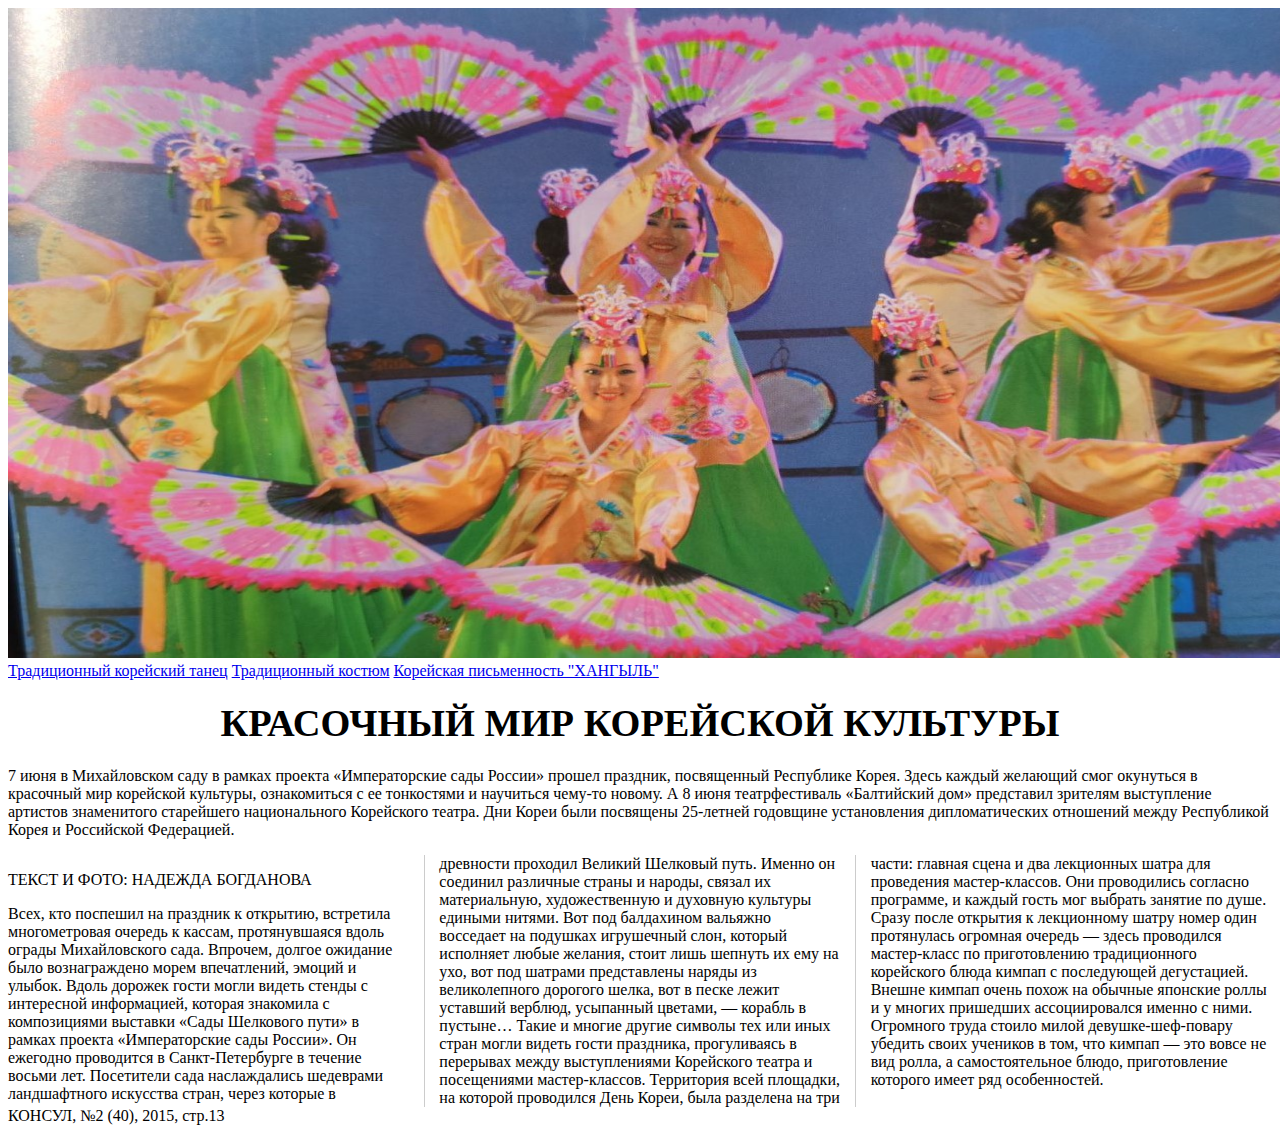
==== index.html @ 77fff8c3 "new file now.json with text" ====
<!doctype html>
<html>
<head>
<meta charset="UTF-8">
<title>Журнал "КОНСУЛ", №2 (40) 2015. Красочный мир корейской культуры</title>
<style>
   .column {
    -webkit-column-width: 200px;
    -moz-column-width: 200px;
    column-width: 200px;
    -webkit-column-count: 3;
    -moz-column-count: 3;
    column-count: 3;
    -webkit-column-gap: 30px;
    -moz-column-gap: 30px;
    column-gap: 30px;
    -webkit-column-rule: 1px solid #ccc;
    -moz-column-rule: 1px solid #ccc;
    column-rule: 1px solid #ccc;
   }
  </style>
</head>
<body>
	<img src="pic2.jpg" width=1520 height=650>
<header>
	<nav>
		<a href="https://www.youtube.com/watch?v=PdqbW1jMcFI">Традиционный корейский танец</a>
		<a href="https://www.youtube.com/watch?v=u5QcOSgFSMU">Традиционный костюм</a>
		<a href="https://ru.wikipedia.org/wiki/%D0%A5%D0%B0%D0%BD%D0%B3%D1%8B%D0%BB%D1%8C">Корейская письменность "ХАНГЫЛЬ"</a>
    </nav>
<h1><center><big>КРАСОЧНЫЙ МИР КОРЕЙСКОЙ КУЛЬТУРЫ</big></center></h1>
</header>
<section><article>
	<p>7 июня в Михайловском саду в рамках проекта «Императорские сады России» прошел праздник,
посвященный Республике Корея. Здесь каждый желающий смог окунуться в красочный мир
корейской культуры, ознакомиться с ее тонкостями и научиться чему-то новому. А 8 июня театрфестиваль «Балтийский дом» представил зрителям выступление артистов знаменитого старейшего
национального Корейского театра. Дни Кореи были посвящены 25-летней годовщине установления
дипломатических отношений между Республикой Корея и Российской Федерацией.</p>
</article></section>
<section><article class="column">
	<p>ТЕКСТ И ФОТО:
НАДЕЖДА БОГДАНОВА</p>
<p>Всех, кто поспешил на праздник к открытию,
встретила многометровая очередь к кассам, протянувшаяся вдоль ограды Михайловского сада.
Впрочем, долгое ожидание было вознаграждено
морем впечатлений, эмоций и улыбок.
Вдоль дорожек гости могли видеть стенды с интересной информацией, которая знакомила с композициями выставки «Сады Шелкового пути» в рамках проекта «Императорские сады России». Он ежегодно проводится в Санкт-Петербурге в течение
восьми лет. Посетители сада наслаждались шедеврами ландшафтного искусства стран, через которые
в древности проходил Великий Шелковый путь.
Именно он соединил различные страны и народы,
связал их материальную, художественную и духовную
культуры едиными нитями. Вот под балдахином
вальяжно восседает на подушках игрушечный слон,
который исполняет любые желания, стоит лишь шепнуть их ему на ухо, вот под шатрами представлены
наряды из великолепного дорогого шелка, вот в песке лежит уставший верблюд, усыпанный цветами, — корабль в пустыне… Такие и многие другие
символы тех или иных стран могли видеть гости
праздника, прогуливаясь в перерывах между выступлениями Корейского театра и посещениями
мастер-классов.
Территория всей площадки, на которой проводился День Кореи, была разделена на три части: главная сцена и два лекционных шатра для проведения
мастер-классов. Они проводились согласно программе, и каждый гость мог выбрать занятие по душе.
Сразу после открытия к лекционному шатру номер
один протянулась огромная очередь — здесь проводился мастер-класс по приготовлению традиционного корейского блюда кимпап с последующей дегустацией. Внешне кимпап очень похож на обычные японские роллы и у многих пришедших ассоциировался
именно с ними. Огромного труда стоило милой
девушке-шеф-повару убедить своих учеников в том,
что кимпап — это вовсе не вид ролла, а самостоятельное блюдо, приготовление которого имеет ряд особенностей.</p>
</article>
</section>
<footer>КОНСУЛ, №2 (40), 2015, стр.13</footer>
</body>
</html>
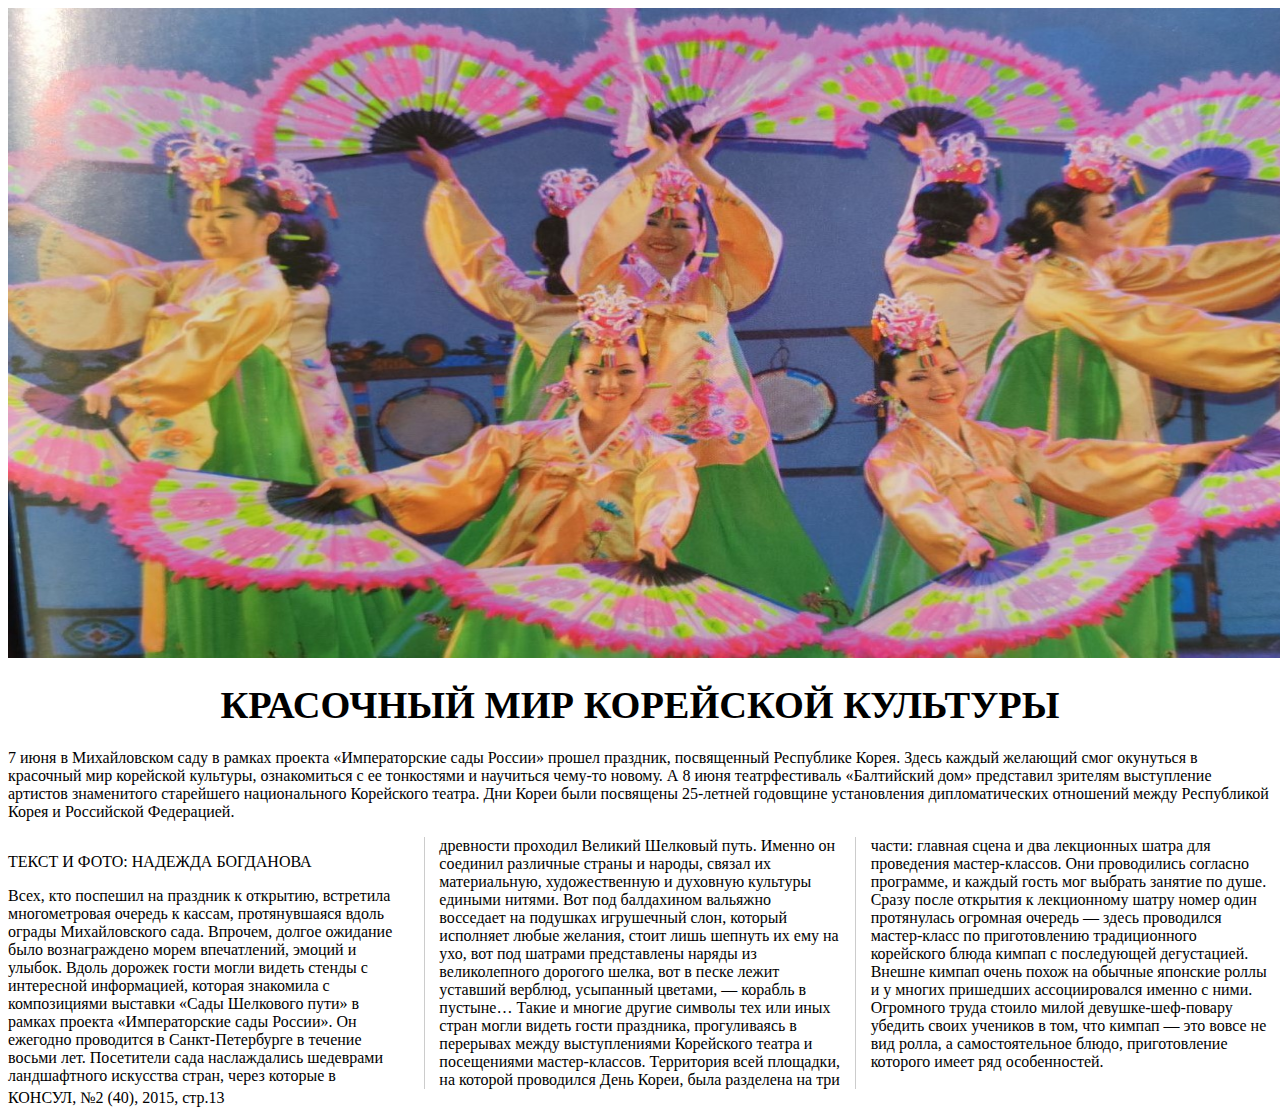
==== commit da237074: "modified file index.html" ====
--- a/index.html
+++ b/index.html
@@ -1,9 +1,9 @@
 <!doctype html>
 <html>
 <head>
-<meta charset="UTF-8">
-<title>Журнал "КОНСУЛ", №2 (40) 2015. Красочный мир корейской культуры</title>
-<style>
+    <meta charset="UTF-8">
+    <title>Журнал "КОНСУЛ", №2 (40) 2015. Красочный мир корейской культуры</title>
+    <style>
    .column {
     -webkit-column-width: 200px;
     -moz-column-width: 200px;
@@ -18,53 +18,42 @@
     -moz-column-rule: 1px solid #ccc;
     column-rule: 1px solid #ccc;
    }
-  </style>
+    </style>
 </head>
 <body>
 	<img src="pic2.jpg" width=1520 height=650>
-<header>
-	<nav>
-		<a href="https://www.youtube.com/watch?v=PdqbW1jMcFI">Традиционный корейский танец</a>
-		<a href="https://www.youtube.com/watch?v=u5QcOSgFSMU">Традиционный костюм</a>
-		<a href="https://ru.wikipedia.org/wiki/%D0%A5%D0%B0%D0%BD%D0%B3%D1%8B%D0%BB%D1%8C">Корейская письменность "ХАНГЫЛЬ"</a>
-    </nav>
-<h1><center><big>КРАСОЧНЫЙ МИР КОРЕЙСКОЙ КУЛЬТУРЫ</big></center></h1>
-</header>
-<section><article>
-	<p>7 июня в Михайловском саду в рамках проекта «Императорские сады России» прошел праздник,
-посвященный Республике Корея. Здесь каждый желающий смог окунуться в красочный мир
-корейской культуры, ознакомиться с ее тонкостями и научиться чему-то новому. А 8 июня театрфестиваль «Балтийский дом» представил зрителям выступление артистов знаменитого старейшего
-национального Корейского театра. Дни Кореи были посвящены 25-летней годовщине установления
-дипломатических отношений между Республикой Корея и Российской Федерацией.</p>
-</article></section>
-<section><article class="column">
-	<p>ТЕКСТ И ФОТО:
-НАДЕЖДА БОГДАНОВА</p>
-<p>Всех, кто поспешил на праздник к открытию,
-встретила многометровая очередь к кассам, протянувшаяся вдоль ограды Михайловского сада.
-Впрочем, долгое ожидание было вознаграждено
-морем впечатлений, эмоций и улыбок.
-Вдоль дорожек гости могли видеть стенды с интересной информацией, которая знакомила с композициями выставки «Сады Шелкового пути» в рамках проекта «Императорские сады России». Он ежегодно проводится в Санкт-Петербурге в течение
-восьми лет. Посетители сада наслаждались шедеврами ландшафтного искусства стран, через которые
-в древности проходил Великий Шелковый путь.
-Именно он соединил различные страны и народы,
-связал их материальную, художественную и духовную
-культуры едиными нитями. Вот под балдахином
-вальяжно восседает на подушках игрушечный слон,
-который исполняет любые желания, стоит лишь шепнуть их ему на ухо, вот под шатрами представлены
-наряды из великолепного дорогого шелка, вот в песке лежит уставший верблюд, усыпанный цветами, — корабль в пустыне… Такие и многие другие
-символы тех или иных стран могли видеть гости
-праздника, прогуливаясь в перерывах между выступлениями Корейского театра и посещениями
-мастер-классов.
-Территория всей площадки, на которой проводился День Кореи, была разделена на три части: главная сцена и два лекционных шатра для проведения
-мастер-классов. Они проводились согласно программе, и каждый гость мог выбрать занятие по душе.
-Сразу после открытия к лекционному шатру номер
-один протянулась огромная очередь — здесь проводился мастер-класс по приготовлению традиционного корейского блюда кимпап с последующей дегустацией. Внешне кимпап очень похож на обычные японские роллы и у многих пришедших ассоциировался
-именно с ними. Огромного труда стоило милой
-девушке-шеф-повару убедить своих учеников в том,
-что кимпап — это вовсе не вид ролла, а самостоятельное блюдо, приготовление которого имеет ряд особенностей.</p>
-</article>
-</section>
-<footer>КОНСУЛ, №2 (40), 2015, стр.13</footer>
+    <header>
+	   <h1><center><big>КРАСОЧНЫЙ МИР КОРЕЙСКОЙ КУЛЬТУРЫ</big></center></h1>
+    </header>
+    <section><article>
+	   <p>7 июня в Михайловском саду в рамках проекта «Императорские сады России» прошел праздник, посвященный Республике Корея. Здесь каждый желающий смог окунуться в красочный мир корейской культуры, ознакомиться с ее тонкостями и научиться чему-то новому. А 8 июня театрфестиваль «Балтийский дом» представил зрителям выступление артистов знаменитого старейшего национального Корейского театра. Дни Кореи были посвящены 25-летней годовщине установления дипломатических отношений между Республикой Корея и Российской Федерацией.</p>
+    </article></section>
+    <section><article class="column">
+	    <p>ТЕКСТ И ФОТО: НАДЕЖДА БОГДАНОВА</p>
+        <p>Всех, кто поспешил на праздник к открытию,
+        встретила многометровая очередь к кассам, протянувшаяся вдоль ограды Михайловского сада.
+        Впрочем, долгое ожидание было вознаграждено
+        морем впечатлений, эмоций и улыбок.
+        Вдоль дорожек гости могли видеть стенды с интересной информацией, которая знакомила с композициями выставки «Сады Шелкового пути» в рамках проекта «Императорские сады России». Он ежегодно проводится в Санкт-Петербурге в течение
+        восьми лет. Посетители сада наслаждались шедеврами ландшафтного искусства стран, через которые
+        в древности проходил Великий Шелковый путь.
+        Именно он соединил различные страны и народы,
+        связал их материальную, художественную и духовную
+        культуры едиными нитями. Вот под балдахином
+        вальяжно восседает на подушках игрушечный слон,
+        который исполняет любые желания, стоит лишь шепнуть их ему на ухо, вот под шатрами представлены
+        наряды из великолепного дорогого шелка, вот в песке лежит уставший верблюд, усыпанный цветами, — корабль в пустыне… Такие и многие другие
+        символы тех или иных стран могли видеть гости
+        праздника, прогуливаясь в перерывах между выступлениями Корейского театра и посещениями
+        мастер-классов.
+        Территория всей площадки, на которой проводился День Кореи, была разделена на три части: главная сцена и два лекционных шатра для проведения
+        мастер-классов. Они проводились согласно программе, и каждый гость мог выбрать занятие по душе.
+        Сразу после открытия к лекционному шатру номер
+        один протянулась огромная очередь — здесь проводился мастер-класс по приготовлению традиционного корейского блюда кимпап с последующей дегустацией. Внешне кимпап очень похож на обычные японские роллы и у многих пришедших ассоциировался
+        именно с ними. Огромного труда стоило милой
+        девушке-шеф-повару убедить своих учеников в том,
+        что кимпап — это вовсе не вид ролла, а самостоятельное блюдо, приготовление которого имеет ряд особенностей.</p>
+    </article></section>
+    <footer>КОНСУЛ, №2 (40), 2015, стр.13</footer>
 </body>
 </html>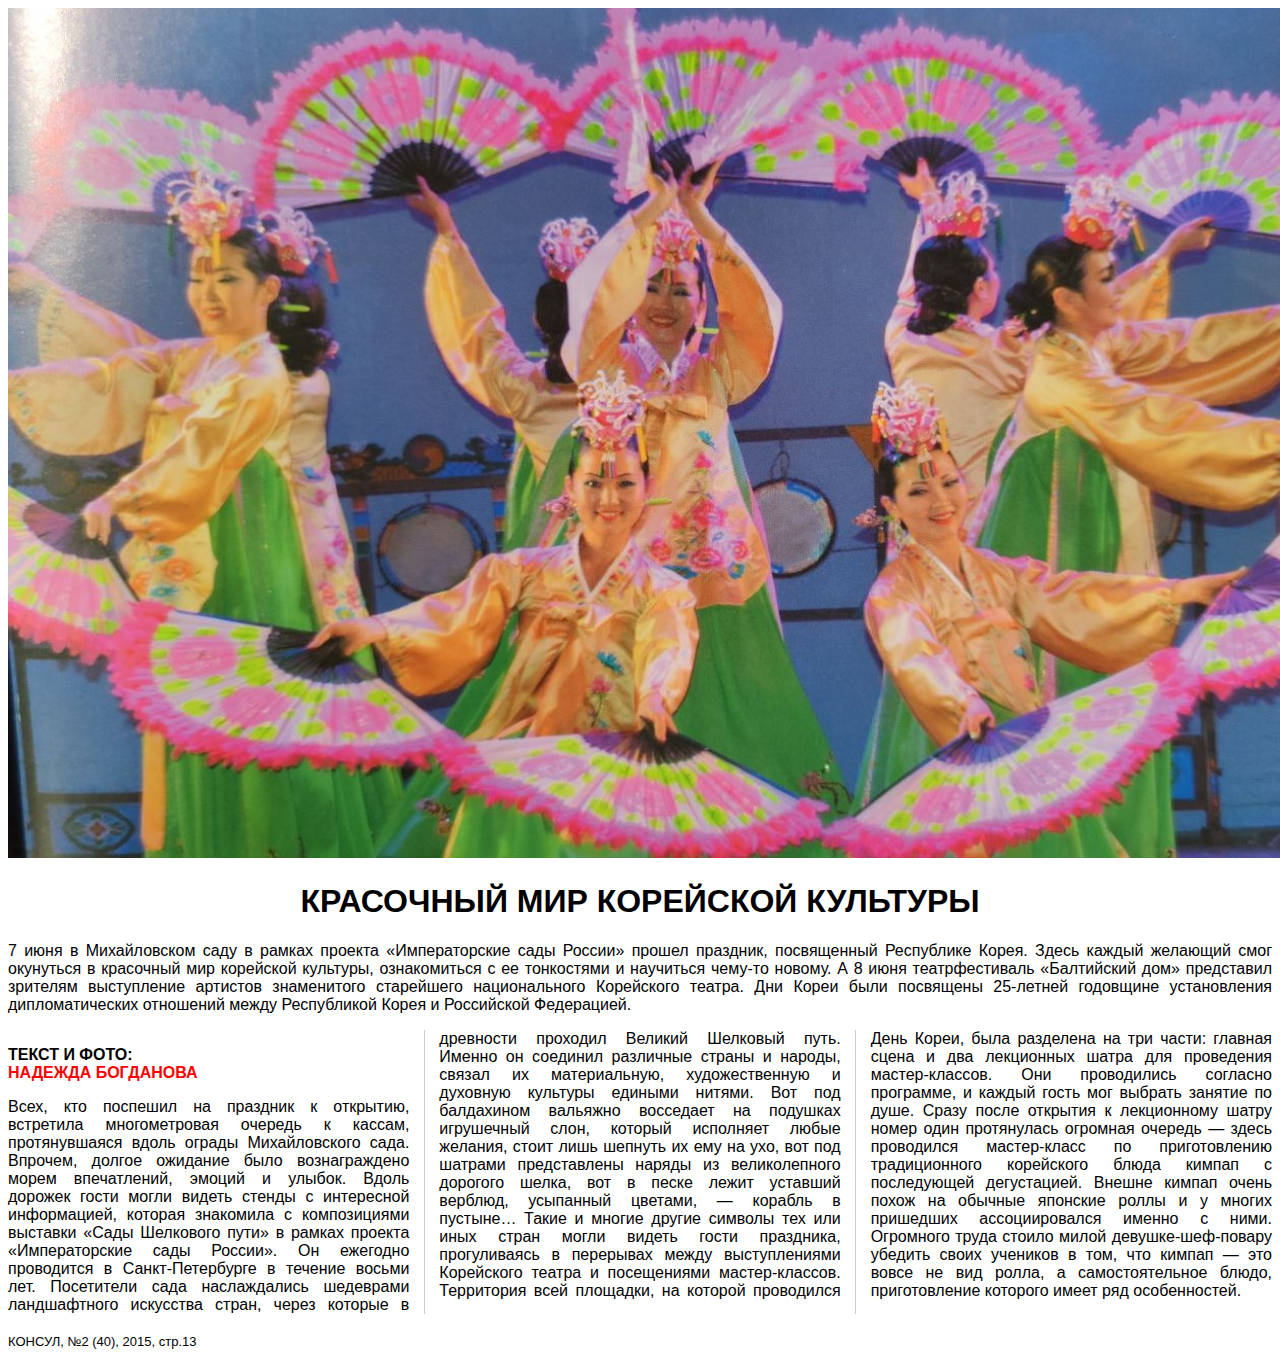
==== commit 5993c1e7: "modified file index.html" ====
--- a/index.html
+++ b/index.html
@@ -3,34 +3,23 @@
 <head>
     <meta charset="UTF-8">
     <title>Журнал "КОНСУЛ", №2 (40) 2015. Красочный мир корейской культуры</title>
-    <style>
-   .column {
-    -webkit-column-width: 200px;
-    -moz-column-width: 200px;
-    column-width: 200px;
-    -webkit-column-count: 3;
-    -moz-column-count: 3;
-    column-count: 3;
-    -webkit-column-gap: 30px;
-    -moz-column-gap: 30px;
-    column-gap: 30px;
-    -webkit-column-rule: 1px solid #ccc;
-    -moz-column-rule: 1px solid #ccc;
-    column-rule: 1px solid #ccc;
-   }
-    </style>
+    <link rel="stylesheet" href="./styles.css">
 </head>
 <body>
-	<img src="pic2.jpg" width=1520 height=650>
+	<img class="figure" src="pic2.jpg">
     <header>
-	   <h1><center><big>КРАСОЧНЫЙ МИР КОРЕЙСКОЙ КУЛЬТУРЫ</big></center></h1>
+	   <h1 id="title">КРАСОЧНЫЙ МИР КОРЕЙСКОЙ КУЛЬТУРЫ</h1>
     </header>
-    <section><article>
-	   <p>7 июня в Михайловском саду в рамках проекта «Императорские сады России» прошел праздник, посвященный Республике Корея. Здесь каждый желающий смог окунуться в красочный мир корейской культуры, ознакомиться с ее тонкостями и научиться чему-то новому. А 8 июня театрфестиваль «Балтийский дом» представил зрителям выступление артистов знаменитого старейшего национального Корейского театра. Дни Кореи были посвящены 25-летней годовщине установления дипломатических отношений между Республикой Корея и Российской Федерацией.</p>
-    </article></section>
-    <section><article class="column">
-	    <p>ТЕКСТ И ФОТО: НАДЕЖДА БОГДАНОВА</p>
-        <p>Всех, кто поспешил на праздник к открытию,
+    <section>
+        <article>
+            <p>7 июня в Михайловском саду в рамках проекта «Императорские сады России» прошел праздник, посвященный Республике Корея. Здесь каждый желающий смог окунуться в красочный мир корейской культуры, ознакомиться с ее тонкостями и научиться чему-то новому. А 8 июня театрфестиваль «Балтийский дом» представил зрителям выступление артистов знаменитого старейшего национального Корейского театра. Дни Кореи были посвящены 25-летней годовщине установления дипломатических отношений между Республикой Корея и Российской Федерацией.</p>
+        </article>
+    </section>
+    <section>
+        <article class="column">
+            <p class="text">ТЕКСТ И ФОТО:<br>
+            <span special="Красный цвет">НАДЕЖДА БОГДАНОВА</span></p>
+            <p>Всех, кто поспешил на праздник к открытию,
         встретила многометровая очередь к кассам, протянувшаяся вдоль ограды Михайловского сада.
         Впрочем, долгое ожидание было вознаграждено
         морем впечатлений, эмоций и улыбок.
@@ -53,7 +42,10 @@
         именно с ними. Огромного труда стоило милой
         девушке-шеф-повару убедить своих учеников в том,
         что кимпап — это вовсе не вид ролла, а самостоятельное блюдо, приготовление которого имеет ряд особенностей.</p>
-    </article></section>
-    <footer>КОНСУЛ, №2 (40), 2015, стр.13</footer>
+        </article>
+    </section>
+<footer>
+    <p>КОНСУЛ, №2 (40), 2015, стр.13</p>
+</footer>
 </body>
 </html>--- a/styles.css
+++ b/styles.css
@@ -0,0 +1,45 @@
+* {
+    font-family: Arial, Helvetica, sans-serif;
+}
+
+#title {
+    font-weight: bold;
+    text-align: center;
+}
+
+article {
+    text-align: justify;
+}
+
+.column {
+    -webkit-column-width: 200px;
+    -moz-column-width: 200px;
+    column-width: 200px;
+    -webkit-column-count: 3;
+    -moz-column-count: 3;
+    column-count: 3;
+    -webkit-column-gap: 30px;
+    -moz-column-gap: 30px;
+    column-gap: 30px;
+    -webkit-column-rule: 1px solid #ccc;
+    -moz-column-rule: 1px solid #ccc;
+    column-rule: 1px solid #ccc;
+}
+
+.figure {
+    width: 1520px; 
+    height: 850px;
+}
+
+.text {
+   font-weight: bold; 
+}
+
+span[special] {
+    color: red;
+}
+
+footer {
+    font-size: small;
+    margin-top: 20px;
+}